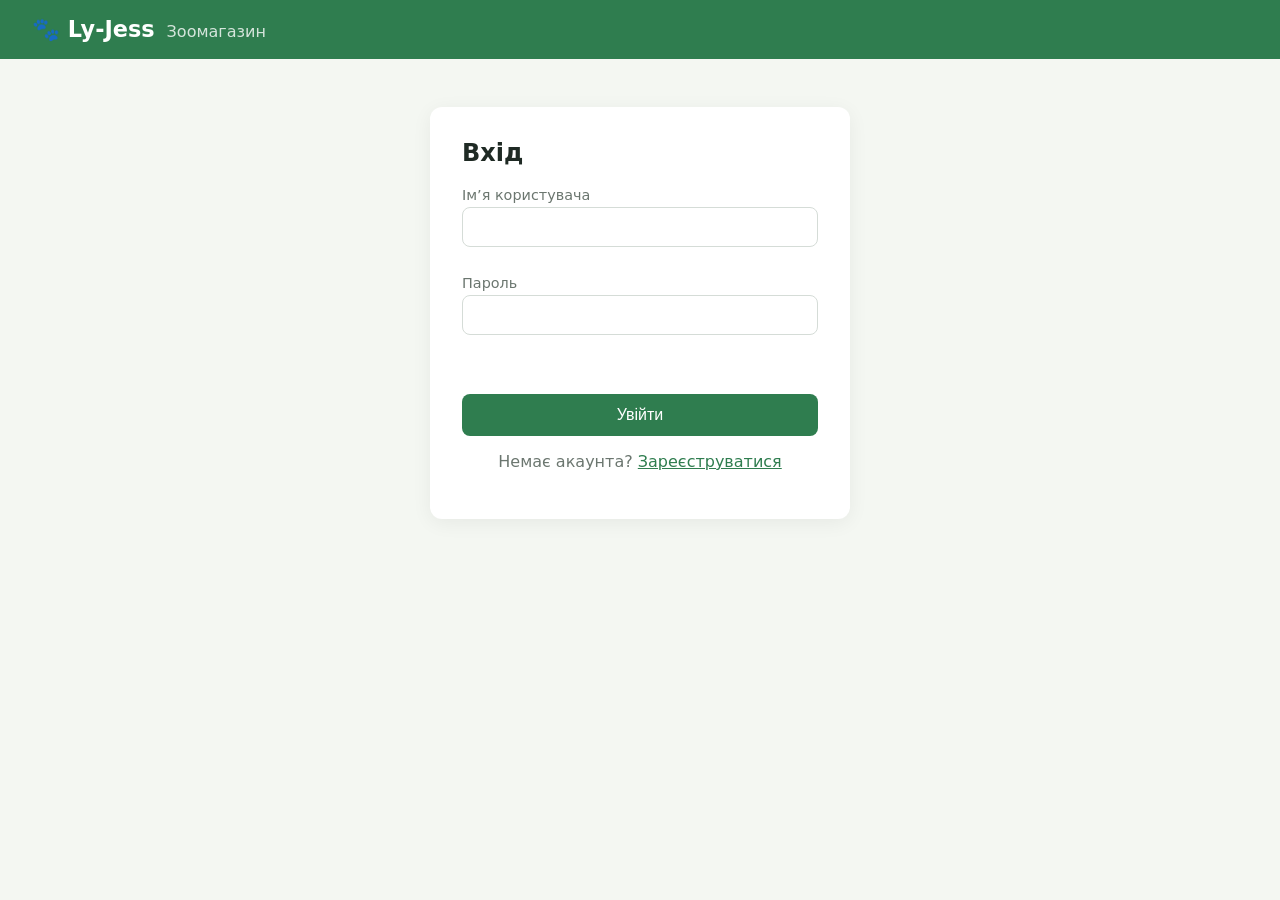
==== frontend/index.html @ 7194c747 "Add login, registration and profile pages" ====
<!DOCTYPE html>
<html lang="uk">
<head>
  <meta charset="UTF-8">
  <meta name="viewport" content="width=device-width, initial-scale=1.0">
  <title>Вхід — Ly-Jess</title>
  <link rel="stylesheet" href="css/style.css">
</head>
<body>
  <header class="header">
    <a class="logo" href="index.html">🐾 Ly-Jess</a>
    <span class="tagline">Зоомагазин</span>
  </header>
  <main class="card">
    <h1>Вхід</h1>
    <form id="login-form">
      <label>Ім’я користувача
        <input name="username" type="text" required autocomplete="username">
      </label>
      <p class="field-error" data-error-for="username"></p>
      <label>Пароль
        <input name="password" type="password" required autocomplete="current-password">
      </label>
      <p class="field-error" data-error-for="password"></p>
      <p class="form-error"></p>
      <button type="submit">Увійти</button>
    </form>
    <p class="hint">Немає акаунта? <a href="register.html">Зареєструватися</a></p>
  </main>
  <script src="js/api.js"></script>
  <script src="js/login.js"></script>
</body>
</html>
---- frontend/css/style.css ----
:root {
  --green: #2f7d4f;
  --green-dark: #23603c;
  --bg: #f4f7f2;
  --text: #1f2a24;
  --muted: #6b766f;
  --error: #c0392b;
}

* {
  box-sizing: border-box;
}

body {
  margin: 0;
  font-family: system-ui, -apple-system, "Segoe UI", Roboto, sans-serif;
  background: var(--bg);
  color: var(--text);
}

.header {
  display: flex;
  align-items: baseline;
  gap: 12px;
  padding: 16px 32px;
  background: var(--green);
  color: #fff;
}

.logo {
  font-size: 1.4rem;
  font-weight: 700;
  color: #fff;
  text-decoration: none;
}

.tagline {
  opacity: 0.8;
}

.card {
  max-width: 420px;
  margin: 48px auto;
  padding: 32px;
  background: #fff;
  border-radius: 12px;
  box-shadow: 0 4px 20px rgba(0, 0, 0, 0.06);
}

h1 {
  margin: 0 0 20px;
  font-size: 1.5rem;
}

label {
  display: block;
  font-size: 0.9rem;
  color: var(--muted);
}

input {
  display: block;
  width: 100%;
  margin-top: 4px;
  padding: 10px 12px;
  font-size: 1rem;
  border: 1px solid #d5dcd7;
  border-radius: 8px;
}

input:focus {
  outline: 2px solid var(--green);
  border-color: transparent;
}

button {
  width: 100%;
  padding: 12px;
  margin-top: 8px;
  font-size: 1rem;
  color: #fff;
  background: var(--green);
  border: none;
  border-radius: 8px;
  cursor: pointer;
}

button:hover {
  background: var(--green-dark);
}

button.secondary {
  color: var(--green);
  background: transparent;
  border: 1px solid var(--green);
}

.field-error,
.form-error {
  min-height: 1em;
  margin: 4px 0 10px;
  font-size: 0.85rem;
  color: var(--error);
}

.success {
  color: var(--green);
}

.hint {
  margin-top: 16px;
  text-align: center;
  color: var(--muted);
}

.hint a {
  color: var(--green);
}

.profile-head {
  display: flex;
  align-items: center;
  justify-content: space-between;
  margin-bottom: 20px;
}

.profile-head h1 {
  margin: 0;
}

.badge {
  padding: 4px 10px;
  font-size: 0.8rem;
  color: var(--green);
  background: #e3f1e8;
  border-radius: 999px;
}
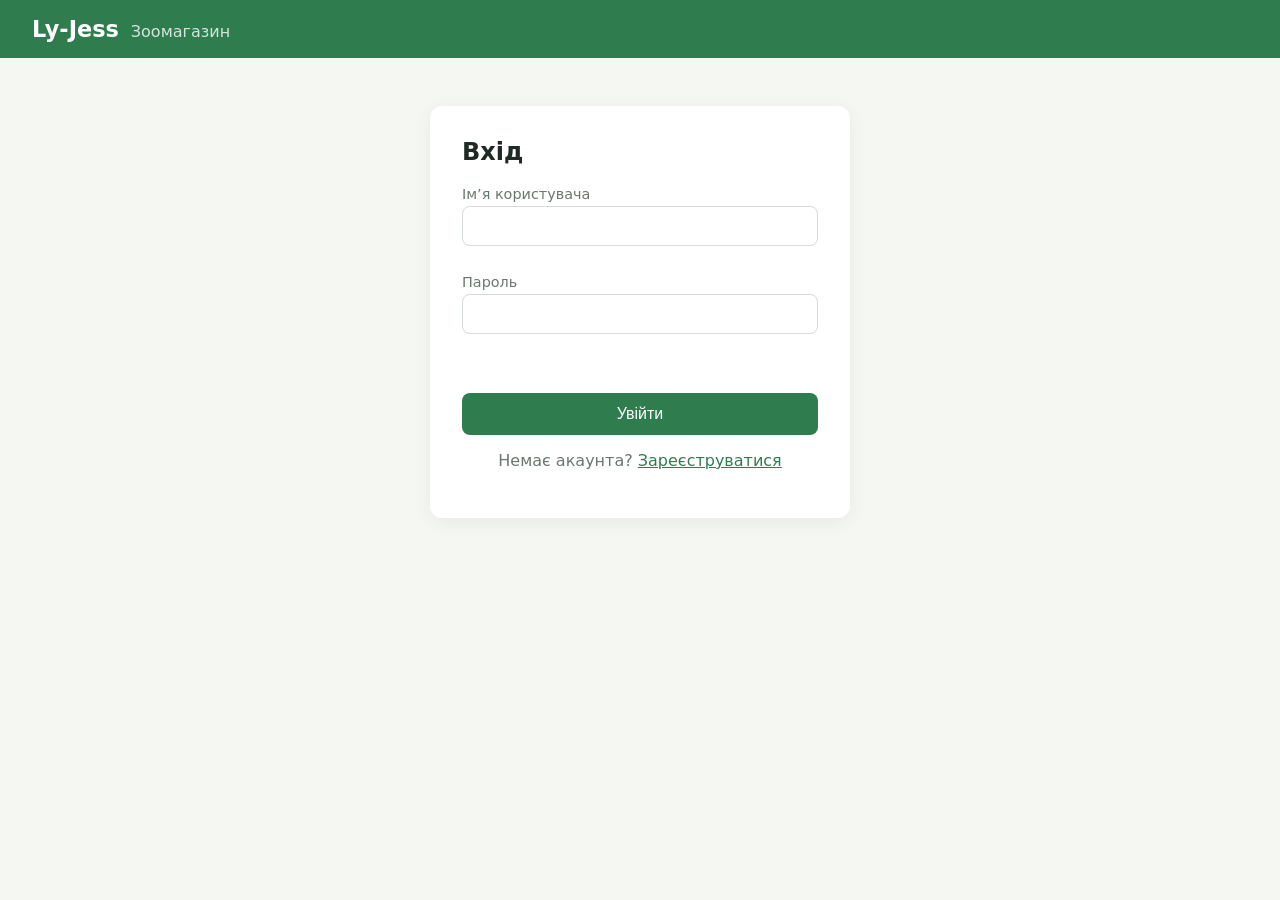
==== commit 51bff2d9: "Simplify page titles and logo" ====
--- a/frontend/index.html
+++ b/frontend/index.html
@@ -3,12 +3,12 @@
 <head>
   <meta charset="UTF-8">
   <meta name="viewport" content="width=device-width, initial-scale=1.0">
-  <title>Вхід — Ly-Jess</title>
+  <title>Вхід - Ly-Jess</title>
   <link rel="stylesheet" href="css/style.css">
 </head>
 <body>
   <header class="header">
-    <a class="logo" href="index.html">🐾 Ly-Jess</a>
+    <a class="logo" href="index.html">Ly-Jess</a>
     <span class="tagline">Зоомагазин</span>
   </header>
   <main class="card">
